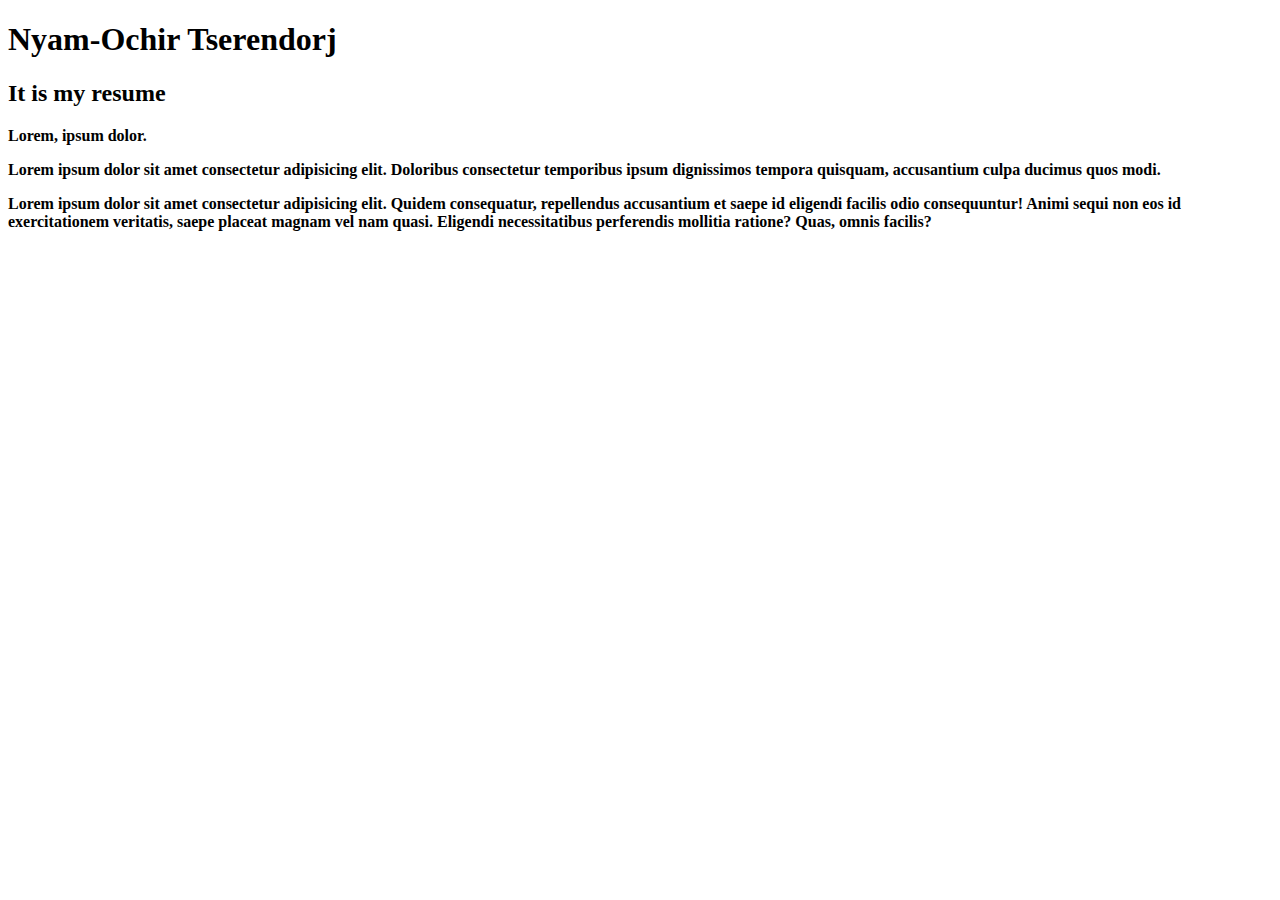
==== index.html @ c9571068 "add index.html" ====
<!DOCTYPE html>
<html lang="en">
<head>
    <meta charset="UTF-8">
    <meta http-equiv="X-UA-Compatible" content="IE=edge">
    <meta name="viewport" content="width=device-width, initial-scale=1.0">
    <title>Tserendorj</title>
</head>
<body>
    <h1>Nyam-Ochir Tserendorj</h1>
    <h2>It is my resume</h2>
    <p><b>Lorem, ipsum dolor.</b></p>
    <p><b>Lorem ipsum dolor sit amet consectetur adipisicing elit. Doloribus consectetur temporibus ipsum dignissimos tempora quisquam, accusantium culpa ducimus quos modi.</b></p>
    <p><b>Lorem ipsum dolor sit amet consectetur adipisicing elit. Quidem consequatur, repellendus accusantium et saepe id eligendi facilis odio consequuntur! Animi sequi non eos id exercitationem veritatis, saepe placeat magnam vel nam quasi. Eligendi necessitatibus perferendis mollitia ratione? Quas, omnis facilis?</b></p>
</body>
</html>
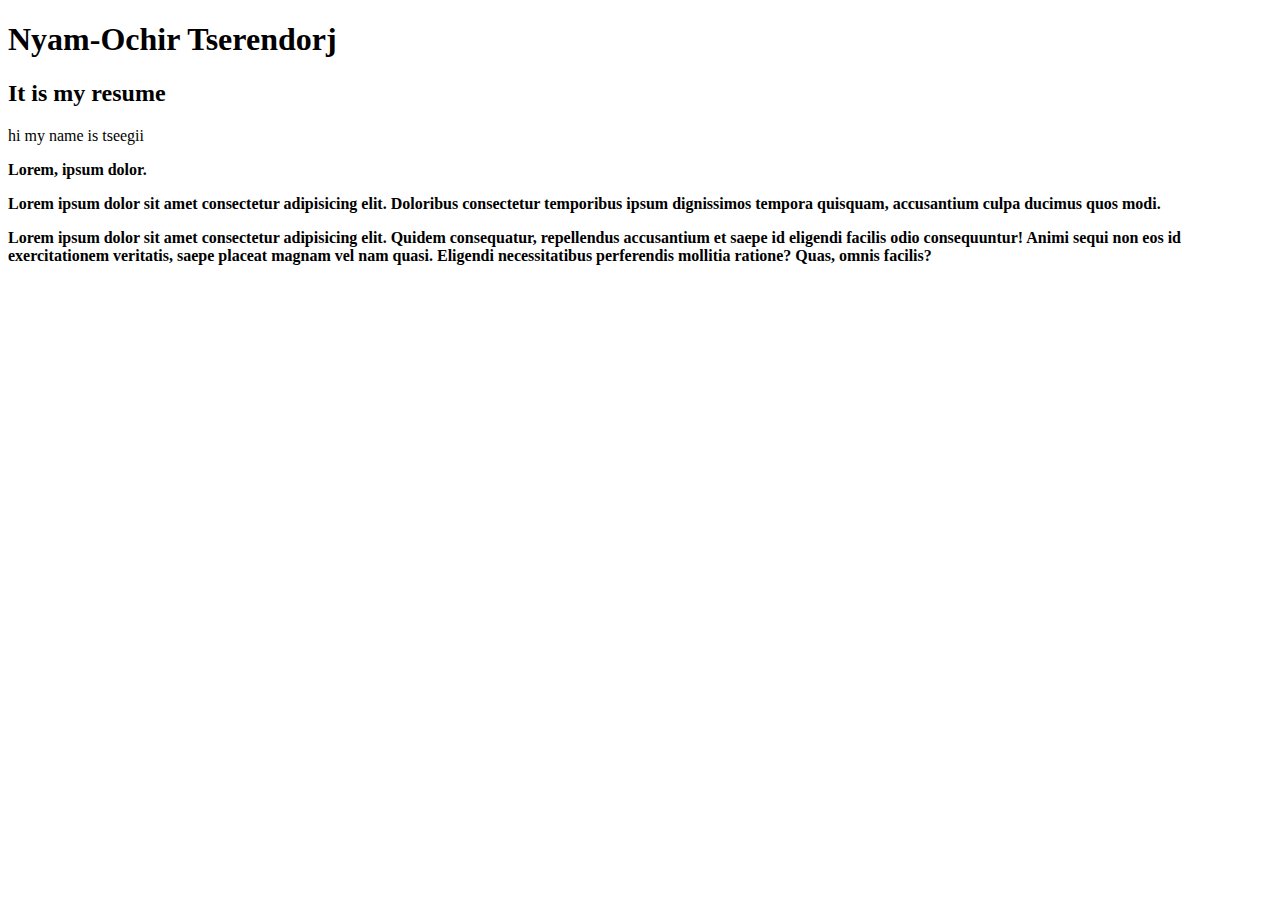
==== commit b4ae704b: "addint to my name is tseegii pharagrap" ====
--- a/index.html
+++ b/index.html
@@ -9,6 +9,7 @@
 <body>
     <h1>Nyam-Ochir Tserendorj</h1>
     <h2>It is my resume</h2>
+     <p>hi my name is tseegii</p>
     <p><b>Lorem, ipsum dolor.</b></p>
     <p><b>Lorem ipsum dolor sit amet consectetur adipisicing elit. Doloribus consectetur temporibus ipsum dignissimos tempora quisquam, accusantium culpa ducimus quos modi.</b></p>
     <p><b>Lorem ipsum dolor sit amet consectetur adipisicing elit. Quidem consequatur, repellendus accusantium et saepe id eligendi facilis odio consequuntur! Animi sequi non eos id exercitationem veritatis, saepe placeat magnam vel nam quasi. Eligendi necessitatibus perferendis mollitia ratione? Quas, omnis facilis?</b></p>
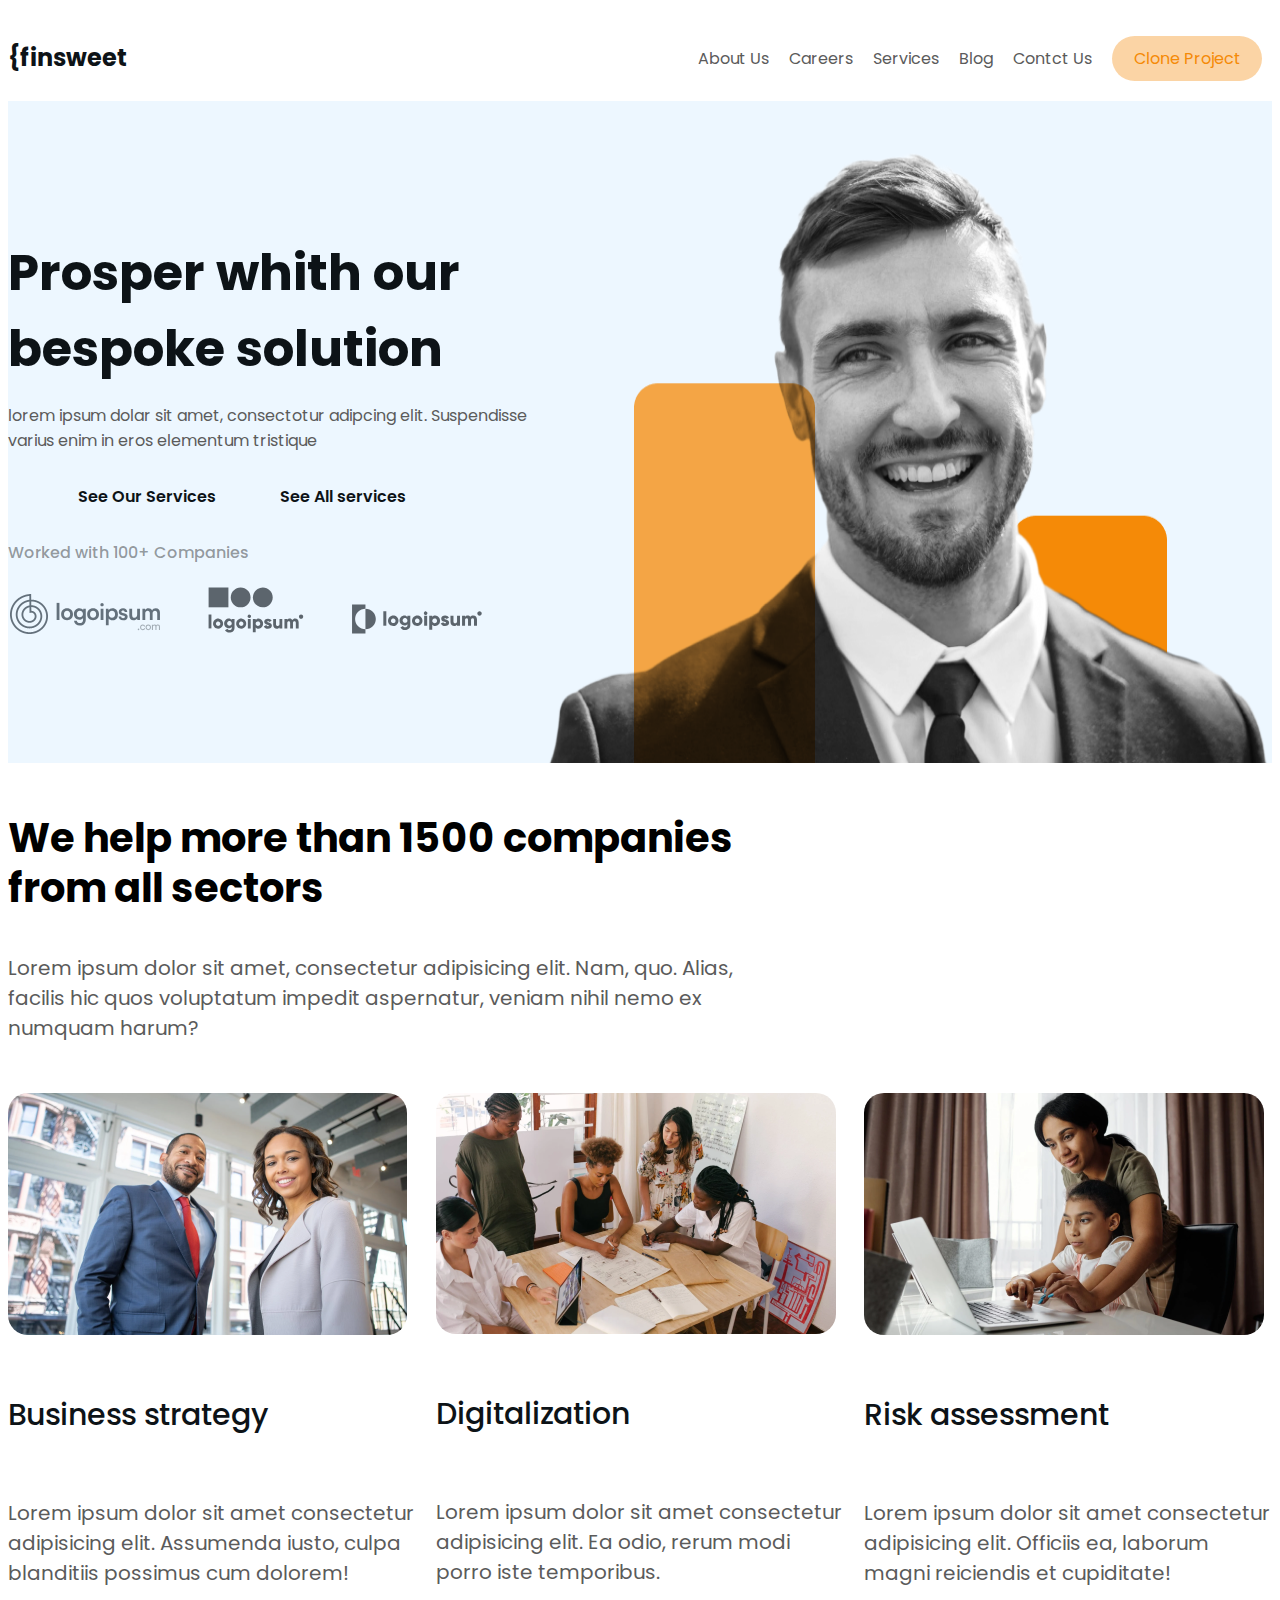
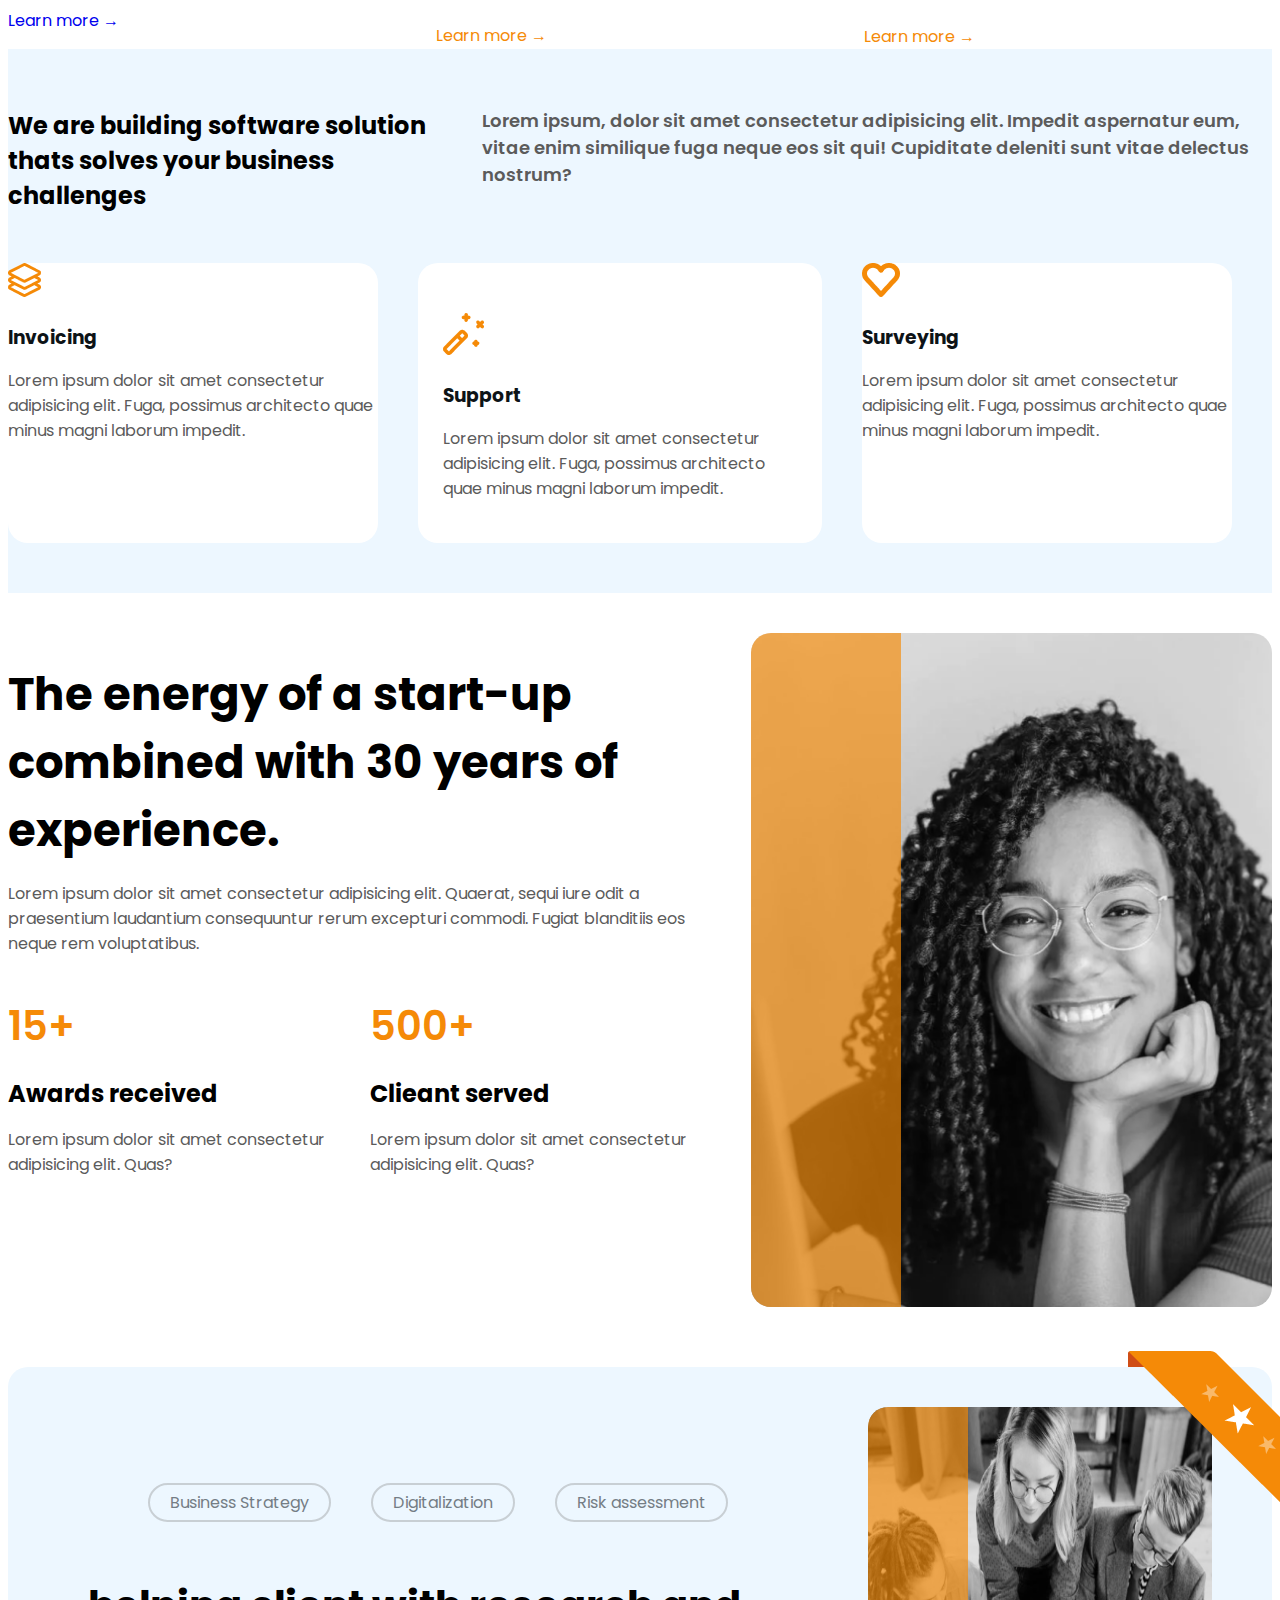
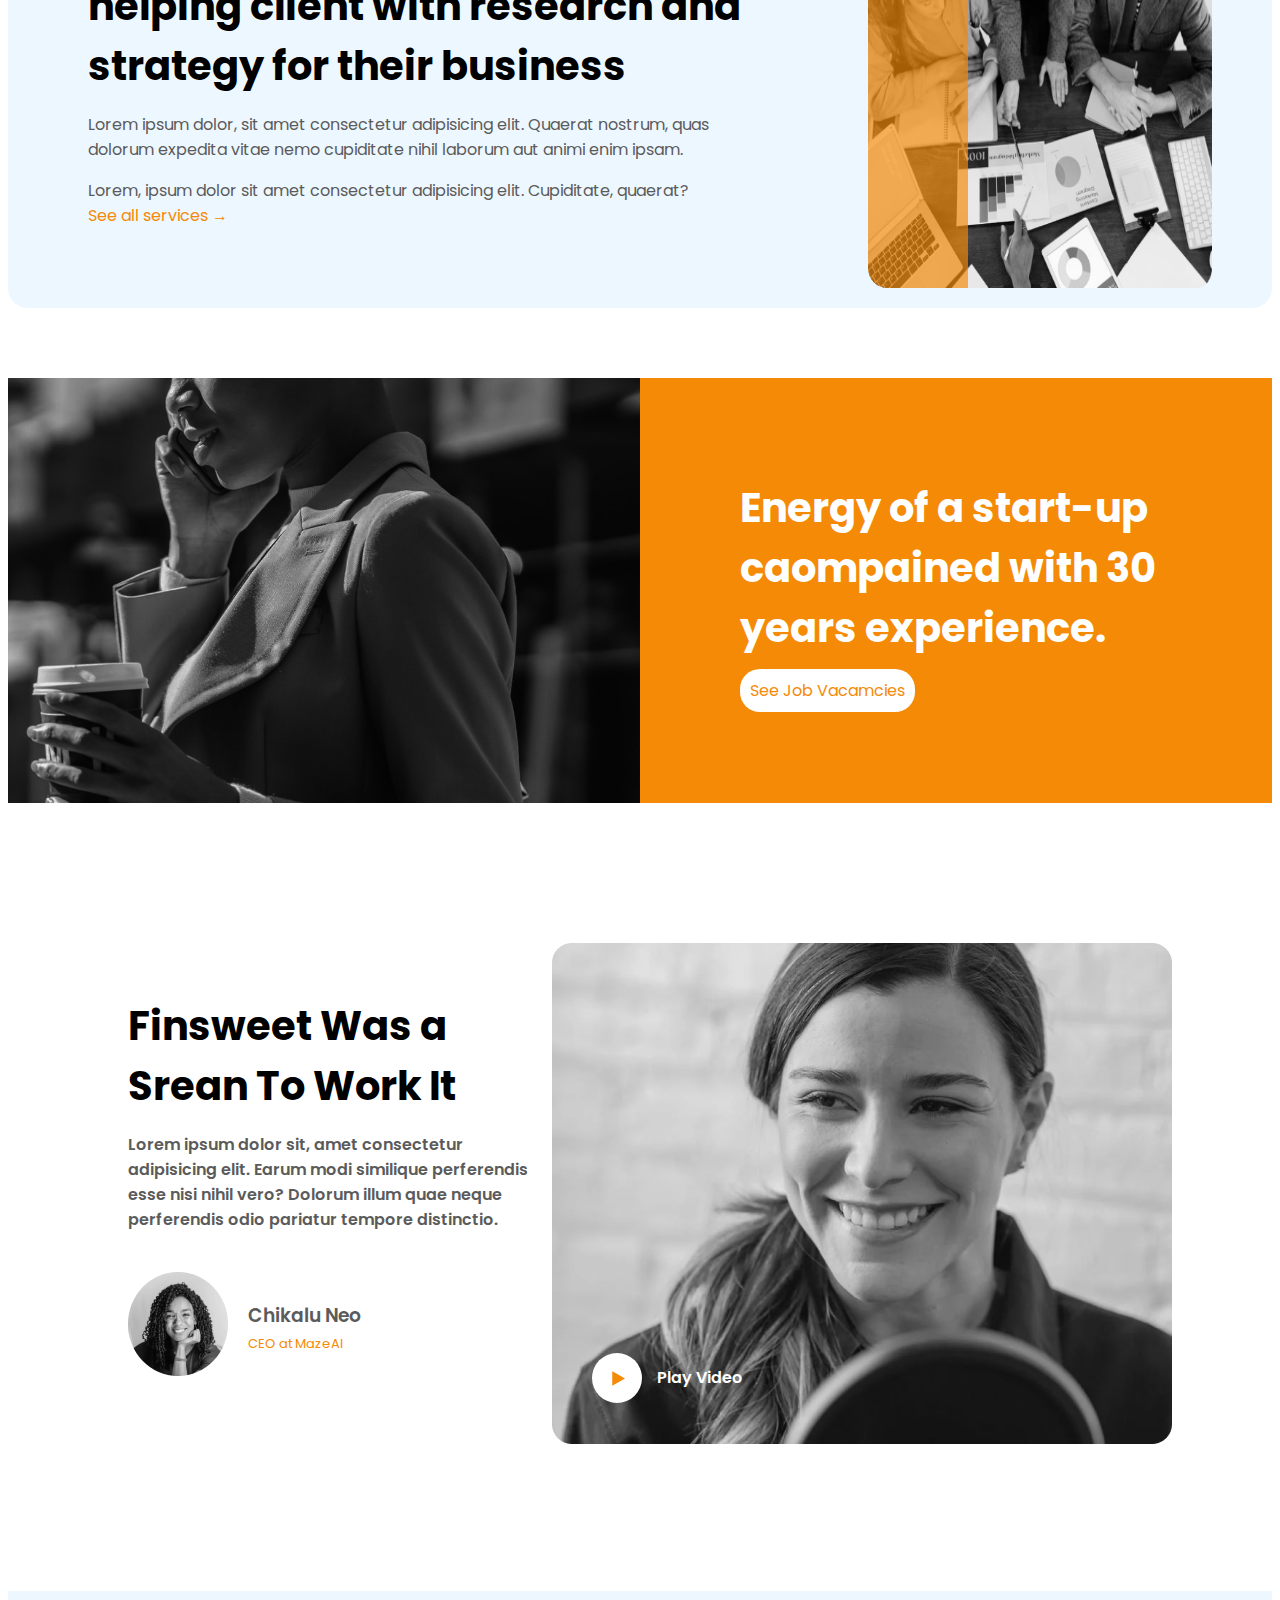
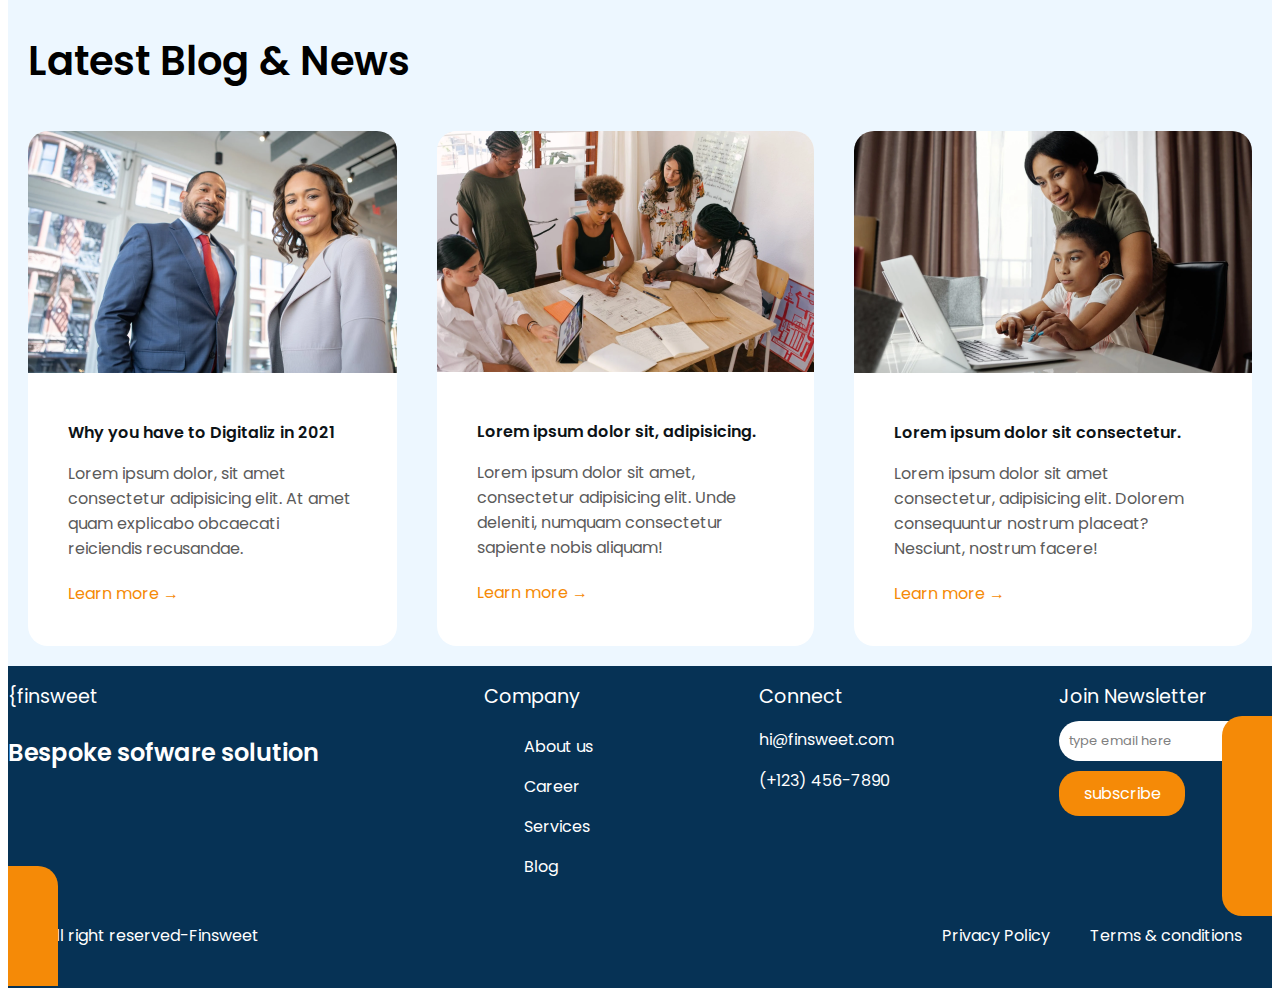
==== commit bcfa76eb: "cahnginf to figma.html to index.html" ====
--- a/index.html
+++ b/index.html
@@ -4,14 +4,253 @@
     <meta charset="UTF-8">
     <meta http-equiv="X-UA-Compatible" content="IE=edge">
     <meta name="viewport" content="width=device-width, initial-scale=1.0">
-    <title>Tserendorj</title>
+    <link rel="preconnect" href="https://fonts.googleapis.com"> 
+    <link rel="preconnect" href="https://fonts.gstatic.com" crossorigin> 
+    <link rel="stylesheet" href="https://cdnjs.cloudflare.com/ajax/libs/font-awesome/6.0.0-beta2/css/all.min.css" integrity="sha512-YWzhKL2whUzgiheMoBFwW8CKV4qpHQAEuvilg9FAn5VJUDwKZZxkJNuGM4XkWuk94WCrrwslk8yWNGmY1EduTA==" crossorigin="anonymous" referrerpolicy="no-referrer" />
+    <link href="https://fonts.googleapis.com/css2?family=Poppins:ital,wght@0,100;0,200;0,300;0,600;0,700;1,100;1,200;1,300;1,600&display=swap" rel="stylesheet"> 
+    <link rel="stylesheet" href="./css/style.css">
+    <link rel="stylesheet" href="./css/about.css">
+    <link rel="stylesheet" href="./css/career.css">
+    <title>Document</title>
 </head>
 <body>
-    <h1>Nyam-Ochir Tserendorj</h1>
-    <h2>It is my resume</h2>
-     <p>hi my name is tseegii</p>
-    <p><b>Lorem, ipsum dolor.</b></p>
-    <p><b>Lorem ipsum dolor sit amet consectetur adipisicing elit. Doloribus consectetur temporibus ipsum dignissimos tempora quisquam, accusantium culpa ducimus quos modi.</b></p>
-    <p><b>Lorem ipsum dolor sit amet consectetur adipisicing elit. Quidem consequatur, repellendus accusantium et saepe id eligendi facilis odio consequuntur! Animi sequi non eos id exercitationem veritatis, saepe placeat magnam vel nam quasi. Eligendi necessitatibus perferendis mollitia ratione? Quas, omnis facilis?</b></p>
+    <div class="wraping">
+    <header class="main-header">
+        <h2 class="logo"><a href="/figma.html">{finsweet</a></h2>
+            <ul class="main-nav">
+                <li><a href="about.html">About Us</a></li>
+                <li><a href="career.html">Careers</a></li>
+                <li><a href="services.html">Services</a></li>
+                <li><a href="blog.html">Blog</a></li>
+                <li><a href="contact.html">Contct Us</a></li>
+                <li class="button"><a href="clone.html">Clone Project</a></li>
+            </ul>
+        </header>
+    </div>
+    <main class="main">
+            <div class="wraping">
+            <div class="main-contender">
+                <div class="main-content">
+                     <h1>Prosper whith our bespoke solution</h1>
+                     <p>lorem ipsum dolar sit amet, consectotur adipcing elit. Suspendisse varius enim in eros elementum tristique</p>
+                     <ul class="Services">
+                         <li><a href="#">See Our Services</a></li>
+                         <li><a href="#">See All services</a></li>
+                     </ul>
+                     <p class="opacity">Worked with 100+ Companies</p>
+                     <img class="logos" src="/images/logoipsum-logo-29.svg" alt="icon">
+                     <img class="logos" src="/images/logoipsum-logo-4.svg" alt="icon">
+                     <img class="logos" src="/images/logoipsum-logo-6.svg" alt="icon">
+                </div>
+                         <img src="/images/header-image.png" alt="man">
+            </div>
+        </div>
+    </main>
+    <section class="section1">
+        <div class="wraping">
+            <div class="sec1up"> 
+                <h2 class="sec1-h2">We help more than 1500 companies from all sectors </h2>
+                <p>Lorem ipsum dolor sit amet, consectetur adipisicing elit. Nam, quo. Alias, facilis hic quos voluptatum impedit aspernatur, veniam nihil nemo ex numquam harum?</p>
+            </div>
+                <div class="column">
+                    <div class="row">
+                        <img src="/images/post1.png" alt="post1">
+                        <div>
+                            <h3>Business strategy</h3>
+                            <p>Lorem ipsum dolor sit amet consectetur adipisicing elit. Assumenda iusto, culpa blanditiis possimus cum dolorem!</p>
+                        </div>
+                            <li><a class="Learn" href="#">Learn more &#8594;</a></li>
+                        </ul>
+                    </div>
+                    <div class="digital row">
+                        <img src="/images/post-2.png" alt="post1">
+                        <div>
+                            <h3>Digitalization</h3>
+                            <p>Lorem ipsum dolor sit amet consectetur adipisicing elit. Ea odio, rerum modi porro iste temporibus.</p>
+                        </div>
+                        <ul>
+                            <li><a class="Learn" href="#">Learn more &#8594;</a></li>
+                        </ul>
+                    </div>
+                    <div class="row">
+                        <img src="/images/post-3.png" alt="post1">
+                        <div>
+                            <h3>Risk assessment</h3>
+                            <p>Lorem ipsum dolor sit amet consectetur adipisicing elit. Officiis ea, laborum magni reiciendis et cupiditate!</p>
+                        </div>
+                        <ul>
+                            <li><a class="Learn" href="#">Learn more &#8594;</a></li>
+                        </ul>
+                    </div>
+                </div>
+        </div>
+    </section>
+    <section class="section2">
+        <div class="wraping">
+            <div class="sec2-title">
+                <h2>We are building software solution thats solves your business challenges</h2>
+                <p>Lorem ipsum, dolor sit amet consectetur adipisicing elit. Impedit aspernatur eum, vitae enim similique fuga neque eos sit qui! Cupiditate deleniti sunt vitae delectus nostrum?</p>
+            </div>
+            <div class="icons">
+                <section class="row section2-row">
+                <img src="/images/Icon-layer.png" alt="post1">
+                    <h3>Invoicing</h3>
+                    <p>Lorem ipsum dolor sit amet consectetur adipisicing elit. Fuga, possimus architecto quae minus magni laborum impedit.</p>
+                </section>
+                <section class="row section2-row">
+                    <img src="/images/Icon-wizard.png" alt="post1">
+                    <h3>Support</h3>
+                    <p>Lorem ipsum dolor sit amet consectetur adipisicing elit. Fuga, possimus architecto quae minus magni laborum impedit.</p>
+                </section>
+                <section class="row section2-row">
+                    <img src="/images/Icon-heart.png" alt="post1">
+                    <h3>Surveying</h3>
+                    <p>Lorem ipsum dolor sit amet consectetur adipisicing elit. Fuga, possimus architecto quae minus magni laborum impedit.</p>
+                </section>
+            </div>
+         </div>
+    </section>
+    <section class="start-up">
+     <div class="wraping up-col">
+         <div class="start">
+            <h2 class="start-title">The energy of a start-up combined with 30 years of experience.</h2>
+            <p>Lorem ipsum dolor sit amet consectetur adipisicing elit. Quaerat, sequi iure odit a praesentium laudantium consequuntur rerum excepturi commodi. Fugiat blanditiis eos neque rem voluptatibus.</p>
+             <div class="awards">
+                 <div class="fifth">
+                     <h3 class="Orange-too">15+</h3>
+                     <h2>Awards received</h2>
+                     <p>Lorem ipsum dolor sit amet consectetur adipisicing elit. Quas?</p>
+                 </div>
+                 <div class="fivehundred">
+                     <h3 class="Orange-too">500+</h3>
+                     <h2>Clieant served</h2>
+                     <p>Lorem ipsum dolor sit amet consectetur adipisicing elit. Quas?</p>
+                 </div>
+             </div>
+        </div>
+        <div id="img-start">
+            <img class="about-photo" src="/images/about-image.png" alt="">
+        </div>
+    </div>
+    </section>
+    <section class="strategy">
+      <div class="wraping strategy-col">  
+              <div class="strategy-row1">
+                  <ul class="strategy-button">
+                      <li><a href="#">Business Strategy</a></li>
+                      <li><a href="#">Digitalization</a></li>
+                      <li><a href="#">Risk assessment</a></li>
+                  </ul>
+                  <h2>helping client with research and strategy for their business</h2>
+                  <p>Lorem ipsum dolor, sit amet consectetur adipisicing elit. Quaerat nostrum, quas dolorum expedita vitae nemo cupiditate nihil laborum aut animi enim ipsam.</p>
+                  <p>Lorem, ipsum dolor sit amet consectetur adipisicing elit. Cupiditate, quaerat?</p>
+                  <a class="learn" href="#">See all services &#8594;<img src="" alt=""></a>
+              </div>
+              <div class="strategy-row2">
+                  <img src="/images/team.png" alt="">
+              </div>
+      </div>  
+    </section>
+    <section class="Experience">
+        <div class="wraping">
+            <div class="experience-content">
+                    <div id="ex-title">
+                        <h2>Energy of a start-up caompained with 30 years experience.</h2>
+                        <a href="Ex-button"> See Job Vacamcies</a>
+                    </div>
+            </div>
+        </div>
+    </section>
+    <section class="dream">
+        <div class="wraping dream-row">
+            <div class="dream-title">
+            <h2>Finsweet Was a Srean To Work It</h2>
+            <p>Lorem ipsum dolor sit, amet consectetur adipisicing elit. Earum modi similique perferendis esse nisi nihil vero? Dolorum illum quae neque perferendis odio pariatur tempore distinctio.</p>
+                <div class="CEO">
+                    <img src="/images/about-image.png" alt="neo" width="100x100">
+                    <div class="chikala">
+                        <h3 class="p1">Chikalu Neo<h3>
+                        <p class="p2">CEO at MazeAI</p>            
+                    </div>
+                </div>
+            </div>
+            <div class="incontent">
+                <div id="incontent"></div>
+                <img src="/images/video-image.png" alt="video">
+            </div>
+        </dv>
+    </section>
+<section class="latest-sec">
+    <div class="wraping latest-top">
+        <h2>Latest Blog & News</h2>
+        <div class="latest-row">
+            <div class="latest-col">
+                <img src="/images/post1.png" alt="company">
+                <div class="l-title">
+                    <h3>Why you have to Digitaliz in 2021</h3>
+                    <p>Lorem ipsum dolor, sit amet consectetur adipisicing elit. At amet quam explicabo obcaecati reiciendis recusandae.</p>
+                    <a href="#">Learn more	&#8594;</a>
+                </div>
+            </div>
+            <div  class="latest-col">
+                <img src="/images/post-2.png" alt="company">
+                <div class="l-title">
+                    <h3>Lorem ipsum dolor sit, adipisicing.</h3>
+                    <p>Lorem ipsum dolor sit amet, consectetur adipisicing elit. Unde deleniti, numquam consectetur sapiente nobis aliquam!</p>
+                    <a href="#">Learn more	&#8594;</a>
+                </div>
+            </div>
+            <div  class="latest-col">
+                <img src="/images/post-3.png" alt="company">
+                <div class="l-title">
+                    <h3>Lorem ipsum dolor sit consectetur.</h3>
+                    <p>Lorem ipsum dolor sit amet consectetur, adipisicing elit. Dolorem consequuntur nostrum placeat? Nesciunt, nostrum facere!</p>
+                    <a href="#">Learn more 	&#8594;</a>
+                </div>
+            </div>
+        </div>
+    </div>
+</section>
+<footer>
+    <div class="wraping">
+        <div class="main-footer">
+            <div class="footer1-col">
+                    <h2>{finsweet</h2>
+                    <h3>Bespoke sofware solution</h3>
+                    <i class="fab fa-facebook-f"></i>
+                    <i class="fab fa-youtube"></i>
+                    <i class="fab fa-instagram"></i>
+                    <i class="fab fa-twitter-square"></i>
+            </div>
+            <div class="company">
+                <h2>Company</h2>
+                <ul>
+                    <li><a href="#">About us</a></li>
+                    <li><a href="#">Career</a></li>
+                    <li><a href="#">Services</a></li>
+                    <li><a href="#">Blog</a></li>
+                </ul>
+            </div>
+            <div class="connect">
+                <h2>Connect</h2>
+                <p>hi@finsweet.com</p>
+                <p>(+123) 456-7890 </p>
+            </div>
+            <div class="Join-news">
+                <h2>Join Newsletter</h2>
+                <div class="email">type email here</div>
+                <div class="sub">subscribe</div>
+            </div>
+        </div>
+        <div class="copyright">
+            <p>&copy All right reserved-Finsweet </p>
+            <div class="privacy">
+                <p><a href="#">Privacy Policy</a></p>
+                <p><a href="#">Terms & conditions</a></p>
+            </div>
+        </div>
+    </div>
+</footer>
+
 </body>
 </html>--- a/css/style.css
+++ b/css/style.css
@@ -0,0 +1,611 @@
+*{
+    font-family: 'Poppins', sans-serif;
+    margin-bottom: 0;
+}
+a{
+    text-decoration: none;
+}
+p{
+    color: #5b5b5b;
+}
+
+h1{
+    font-size: 50px;
+    color: #0D1317;
+}
+h3{
+    color: #0D1317;
+    margin-bottom: 0;
+}
+h2 a{
+    color: #0D1317;
+    margin-bottom: 0;
+}
+.wraping{
+    position: relative;
+    max-width: 1280px;
+    margin: 0 auto;
+}
+/* main-nav  */
+header{
+    display: flex;
+    background-color: white;
+    justify-content: space-between;
+    width: 100%;
+    margin-top: 20px;
+}
+header ul{
+    display: flex;
+    justify-content: space-between;
+}
+header ul li{
+    display: block;
+    list-style-type: none;
+    text-align: center;
+    margin: 0 10px;
+    padding: 10px 0;
+}
+header ul li a{
+    color: #5b5b5b;
+}
+header ul li.button{
+    background-color: #f58a075d;
+    border-radius: 50px;
+    width: 150px;
+}
+ul .button a{
+    color: #f58A07;
+}
+
+/* main header heseg */
+main{
+    background-color: #edf7ff;
+    margin-top: 20px;
+    width: 100%;
+}
+.main-contender{
+    display: flex;
+}
+.main-content{
+    display: inline-block;
+    width: 100%;
+    height: 100%;
+    margin: 100px 0px;
+    position: relative;
+}
+main ul li{
+    display: inline-block;
+    border-radius: 50px ;
+    text-align: center;
+    padding: 15px 30px;
+    margin-left: 0;
+}
+main ul li:hover{
+    background-color: #f58A07;
+    color: white;
+}
+main ul li a{
+    list-style: none;
+    color: #0D1317;
+    font-weight: 600;
+}
+.opacity{
+    font-weight: 500;
+    color:rgba(0, 0, 0, 0.4);
+}
+.logos{
+    padding: 20px 0px;
+    opacity: 0.8;
+    padding-right: 40px;
+}
+
+/* section1 heseg */
+.section1{
+    width: 100%;
+
+}
+.sec1up{
+    font-weight: 600;
+    font-size: 30px;
+    width: 60%;
+    margin-left: 0;
+    font-weight: 100px;
+    margin: 50px 0;
+}
+.sec1up h2{
+    font-weight: 700;
+    font-size: 40px;
+    padding-bottom: 20px;
+    line-height: 50px;
+}
+.sec1up p{
+    font-weight: 400;
+    font-size: 20px;
+}
+.column{
+    display: flex;
+    justify-content: space-between;
+    
+}   
+.row{
+    width: calc(100% / 3);
+    padding:0 20px;
+}
+.row:first-child{
+    padding: 0;
+}
+.row:last-child{
+    padding: 0;
+}
+.section1 img{
+    border-radius: 20px;
+    box-sizing: border-box;
+}
+.column h3{
+    padding: 20px 0;
+    font-weight: 500;
+    font-size: 30px;
+}
+.column p{
+    padding: 20px 0;
+    font-size: 20px;
+}
+.column .row ul {
+    padding-left: 0;
+}
+.column .row ul li{ 
+    list-style-type: none;
+    text-decoration: none;
+    padding-left: 0;
+}
+.column .row ul li a{
+    color: #f58A07;
+}
+
+/* section 2 heseg */
+.section2{
+    background-color: #edf7ff;
+}
+.sec2-title{
+    display: flex;
+    position: relative;
+    width: 100%;
+    padding: 40px 40px 0 0;
+}
+.sec2-title p{
+   font-weight: 500;
+}
+.icons{
+    display: flex;
+    width: 100%;
+}
+.section2-row{
+    height: 280px;
+    display:block;
+    box-sizing: border-box;
+    width: 100%;
+    border-radius: 20px;
+    background-color: white;
+    margin: 50px 0;
+    margin-right: 40px;
+    padding:50px 25px ;
+    padding-top: 50px; 
+}
+.wraping .sec2-title{
+    width: 100%;
+}
+.wraping .sec2-title p{
+    padding-left:40px;
+    font-size: 18px;
+    font-weight: 600;
+}
+ 
+/* start-up heseg */
+.up-col{
+    display: flex;
+    width: 100%;
+}
+.awards{
+    display: flex;
+    width: 100%;
+}
+.start{
+    display: inline-block;
+    width: 70%;
+    padding: 30px 20px 10px 0;
+}
+.start .start-title{
+   font-size: 45px;
+} 
+.start p{
+    
+}
+.start h3{
+    color: #f58A07;
+    font-size: 40px;
+    font-weight: 600;
+}
+.start-up{
+    width: 100%;
+    display: inline-block;
+    position: relative;
+    z-index: 1;
+}
+.strategy-row1{
+    margin: 40px;
+    margin-top: 40px;
+}
+.strategy-col{
+    display: flex;
+    position: relative;
+    width: 100%;
+    background-color: #edf7ff;
+    border-radius: 20px;
+    margin-top: 60px;
+}
+.strategy-col{
+    margin-bottom: 70px;
+}
+.strategy-row1{
+    box-sizing: border-box;
+    padding: 40px;
+    width:80%;
+}
+.strategy-row1 ul{
+    text-decoration: none;
+    display: flex;
+} 
+.strategy-row1 ul li{
+    list-style-type: none;
+    display: block;
+    text-align: center;
+    margin: 20px;
+    padding: 5px 20px;
+    border: 2px solid rgba(138, 137, 137, 0.37);
+    border-radius: 50px;
+}
+.strategy-row1 ul li a{
+    color: #747d85;
+}
+.strategy-row1 ul li:hover{
+    background-color: white;
+    border: 0;
+    text-align: center;
+}
+.strategy-row1 ul li a:hover{
+    color: #f58A07;
+}
+.strategy-row1 h2{
+    font-size: 40px;
+    margin-right: 20px;
+}
+.strategy-row1 a{
+    color: #f58A07;
+} 
+
+/* Experience heseg */
+
+.Experience{
+    width: 100%;
+    height: 80%;
+    background-color: #f58A07;
+    background-image: url(/images/experience-image.png);
+    background-repeat: no-repeat;
+    background-size: 50%;
+    position: relative;
+}
+.experience-content{
+    display: flex;
+    padding: 100px 0;
+    justify-content: flex-end;
+}
+#ex-title{
+    box-sizing: border-box;
+    width: 50%;
+    padding-left: 100px;
+}
+#ex-title h2{
+    color: white;
+    margin: 0;
+    font-size: 2.5rem;
+    margin-bottom:20px ;
+}
+#ex-title a{
+    background-color: white;
+    padding: 10px;
+    border-radius: 20px;
+    color: #f58A07;
+}
+
+/* dream heseg*/
+.dream{
+    position: relative;
+    margin: 100px;
+}
+.dream-row{
+    display: flex;
+    box-sizing: border-box;
+    padding: 40px 0;
+}
+.dream-row h2{
+    font-size: 40px;
+}
+.dream-row p{
+    font-weight: 600;
+}
+.dream-title{
+    margin: 20px;
+}
+.dream-title .CEO{
+    display: flex;
+    margin-top: 40px;
+}
+.CEO img{
+    border-radius: 50%;
+}
+.chikala{
+    margin: 20px;
+    line-height: 10px;
+}
+.chikala h3{
+    color: #5b5b5b;
+    font-weight: 600;
+}
+.chikala p{
+    color: #f58A07;
+    font-weight: 400;
+    font-size: small;
+}
+
+/* latest heseg */
+.latest-sec{
+    background-color: #edf7ff;
+}
+.latest-sec h3{
+    font-weight: 600;
+    font-size: 1rem;
+}
+.latest-sec a{
+    color: #f58A07;
+    margin-top: 20px;
+}
+.latest-sec p{
+    padding-bottom: 20px;
+}
+.latest-row{
+    display: flex;
+    justify-content: space-between;
+}
+.latest-col{
+    background-color: white;
+    border-radius: 20px;
+    overflow: hidden;
+    margin: 20px;
+    align-items: center;
+}
+.latest-col .l-title{
+    margin: 40px;
+}
+.latest-sec h2{
+    margin: 20px;
+    padding-top: 40px;
+    font-size: 40px;
+    font-weight: 600;
+} 
+
+/* footer heseg */
+footer{
+    background-color: #063255;
+}
+.footer1-col img{
+    width: 80px;
+    height: 40px;
+    padding-top: 20px;
+}
+footer .main-footer h2{
+    color: white;
+    font-weight: 400;
+    font-size: larger;
+}
+footer .main-footer h1{
+    color: white;
+}
+footer .main-footer h3{
+    font-size: 1.5rem;
+    font-weight: 600;
+    color: white;
+}
+footer .main-footer ul{
+    text-decoration: none;
+}
+footer .main-footer ul li{
+    list-style-type: none;
+    line-height: 40px;
+}
+footer .main-footer ul li a{
+    color: white;
+}
+footer .main-footer p{
+    color: white;
+}
+.main-footer{
+    display: flex;
+    justify-content: space-between;
+}
+.copyright{
+    display: flex;
+    justify-content: space-between;
+    padding-bottom: 20px;
+}
+.copyright p{
+    color: white;
+    padding: 20px;
+}
+.privacy{
+    display: flex;
+    margin-right:10px ;
+}
+.privacy a{
+    color: white;
+} 
+.sub{
+    color: white;
+    background-color: #f58A07;
+    padding: 10px;
+    border-radius: 20px;
+    margin-top: 10px;
+    width: 50%;
+    text-align: center;
+}
+.email{
+    background-color: white;
+    color: grey;
+    font-size: small;
+    padding: 10px;
+    border-radius: 20px;
+    padding-right: 100px;
+    margin-top: 10px;
+}
+.company ul li{
+    text-align: left;
+    box-sizing: border-box;
+    padding-left: 0;
+}
+
+/* content oruulah */
+#img-start{
+    position: relative;
+    z-index: 2;  
+    border-radius: 20px;
+    overflow: hidden;
+    margin-top: 40px;
+}
+#img-start img{
+    position: relative;
+    z-index: 2;
+    height: 100%;
+}
+
+#img-start::after{
+    content: "";
+    background-color: #f58a07ab; 
+    background-repeat: no-repeat;
+    position: absolute;
+    width: 150px;
+    height: 100%;
+    top: 0;
+    left: 0;
+    z-index: 2;
+}
+.strategy-row2 img{
+    position: relative;
+    width: 100%;
+    height: 100%;
+    z-index: 1;
+}
+.strategy-row2{
+    position: relative;
+    z-index: 1;
+    border-radius: 20px;
+    margin: 20px;
+    padding-right: 40px;
+    overflow: hidden;
+    box-sizing: border-box;
+    margin-top:40px;
+}
+.strategy-row2::after{
+    content: "";
+    background-color: #f58a07ab; 
+    background-repeat: no-repeat;
+    position: absolute;
+    width: 100px;
+    height: 100%;
+    top: 0;
+    left: 0;
+    z-index: 2;
+}
+.strategy-col{
+    position: relative;
+    z-index: 1;
+}
+.strategy-col::after{
+    content:url(/images/Ribbon.png);
+    position: absolute;
+    width: 100%;
+    height: 100%;
+    top: -16px;
+    right: -1120px;
+    z-index: 2;
+}
+footer{
+    position: relative;
+    z-index: 1;
+}
+footer::before{
+    content: "";
+    width: 50px;
+    height: 120px;
+    position: absolute;
+    background-color: #f58A07;
+    border-top-right-radius: 20px;
+    z-index: 2;
+    top: 200px;
+    left: 0;
+}
+footer::after{
+    content: "";
+    width: 50px;
+    height: 200px;
+    position: absolute;
+    background-color: #f58A07;
+    border-top-left-radius: 20px;
+    border-bottom-left-radius: 20px;
+    z-index: 2;
+    top: 50px;
+    right: 0;
+    z-index: 3;
+}
+.incontent{
+    position: relative;
+    z-index: 1;
+}
+#incontent{
+    position: relative;
+}
+#incontent::before{
+    content: url(/images/play-icon.svg);
+    position: absolute;
+    width: 100%;
+    height: 100%;
+    width: 100%;
+    top: 425px;
+    left: 60px;
+    z-index: 5;
+}
+.incontent::before{
+    content: "";
+    position: absolute;
+    width: 50px;
+    height: 50px;
+    top: 410px;
+    left: 40px;
+    background-color: white;
+    border-radius: 50%;
+    z-index: 2;
+}
+.incontent::after{
+    content: "Play Video";
+    position: absolute;
+    color: white;
+    font-weight: 600;
+    width: 100%;
+    top: 422px;
+    left: 105px;
+    z-index: 2;
+}
+.fab{
+    padding-top: 30px;
+    width: 40px;
+    height: 40px;
+    color: white;
+}--- a/css/about.css
+++ b/css/about.css
@@ -0,0 +1,170 @@
+/* about style */
+.first-art{
+    display: flex;
+    margin-top: 100px;
+}
+#about1-pic img{
+    width: 600px;
+    height: 100%;
+    border-radius: 20px;
+}
+.first-art-title{
+    margin-right: 40px;
+    width: 50%;
+}
+.first-art-title h2{
+    font-size: 70px;
+    line-height: 80px;
+    color: #282b47;
+}
+.first-art-title p{
+    font-weight: 600;
+    line-height: 30px;
+    margin-bottom: 40px;
+}
+.first-art-title p a{
+    color: white;
+    background-color: #f58A07;
+    padding: 15px 30px 15px 30px;
+    border-radius: 40px;
+}
+#about1-pic{
+    position: relative;
+    z-index: -1;
+    overflow: hidden;
+}
+#about1-pic::after{
+    content: "";
+    position: absolute;
+    width: 200px;
+    height: 100%;
+    top: 0;
+    left: 0;
+    background-color: #ff8c00b9;
+    border-radius: 20px 0 0 20px;
+    z-index: 1;
+}
+/* article2 heseg */
+#article2{
+    margin-top: 100px;
+}
+.second-art{
+    display: flex;
+    position: relative;    
+}
+.second-art-title{
+    padding-top: 60px;
+}
+#art2-pic img{
+    border-radius: 20px;
+    width: 600px;
+    height: 500px;
+}
+.second-art-title h2{
+    font-size: 3rem;
+    font-weight: 600;
+}
+.second-art-title p{
+    color: gray;
+    font-weight: 600;
+    line-height: 30px;
+}
+.second-art-title ul{
+    padding-top: 15px;
+}
+.second-art-title ul li{
+    color: gray;
+    line-height: 30px;
+    font-weight: 600;
+}
+#art2-pic{
+    padding-right: 100px;
+    position: relative;
+    z-index: 1;
+}
+#art2-pic::after{
+    content: "";
+    position: absolute;
+    width: 80px;
+    height: 80px;
+    border-radius: 20%;
+    top: 100px;
+    left: -40px;
+    background-color: #ff8c00b9;
+    z-index: 2;
+}
+.third-art{
+    display: flex;
+    position: relative;   
+    margin-top: 100px;
+}
+.third-art-title{
+    padding-top: 120px;
+}
+.third-art-title h2{
+    font-size: 3rem;
+    font-weight: 600;
+}
+#art3-pic img{
+    border-radius: 20px;
+    width: 600px;
+    height: 500px;
+}
+#art3-pic{
+    padding-left: 100px;
+    position: relative;
+    z-index: 1;
+}
+#art3-pic::after{
+    content: "";
+    position: absolute;
+    width: 80px;
+    height: 80px;
+    border-radius: 20%;
+    top: 250px;
+    right: -40px;
+    background-color: #ff8c00b9;
+    z-index: 2;
+}
+#art4-pic img{
+    border-radius: 20px;
+    width: 600px;
+    height: 500px;
+}
+#art4-pic{
+    padding-right: 100px;
+    position: relative;
+    z-index: 1;
+}
+#art4-pic::after{
+    content: "";
+    position: absolute;
+    width: 80px;
+    height: 80px;
+    border-radius: 20%;
+    top: 200px;
+    left: -40px;
+    background-color: #ff8c00b9;
+    z-index: 2;
+}
+#art5-pic img{
+    border-radius: 20px;
+    width: 600px;
+    height: 500px;
+}
+#art5-pic{
+    padding-right: 100px;
+    position: relative;
+    z-index: 1;
+}
+#art5-pic::after{
+    content: "";
+    position: absolute;
+    width: 80px;
+    height: 80px;
+    border-radius: 20%;
+    top: 300px;
+    left: -40px;
+    background-color: #ff8c00b9;
+    z-index: 2;
+}--- a/css/career.css
+++ b/css/career.css
@@ -0,0 +1,34 @@
+.career-sec1{
+    margin-top: 150px;
+    margin-bottom: 150px;
+}
+.career-sec1 h2{
+    font-size: 3rem;
+    font-weight: 600;
+}
+.career-list{
+    display: flex;
+    flex-wrap: wrap;
+}
+#strech{
+    background-color:  #edf7ff;
+    padding: 0px 50px 20px 40px ;
+    border-radius: 20px;
+    margin-right: 40px;
+    margin-top: 40px;
+    width: 250px;
+}
+#strech p{
+    margin-top: 5px;
+    font-weight: 600;
+}
+.desc-career h3{
+   font-size: 1.5rem;
+   font-weight: 600;
+}
+#strech .Apply p a{
+    color: #f58A07;
+}
+.Apply{
+    margin-top: 20px;
+}